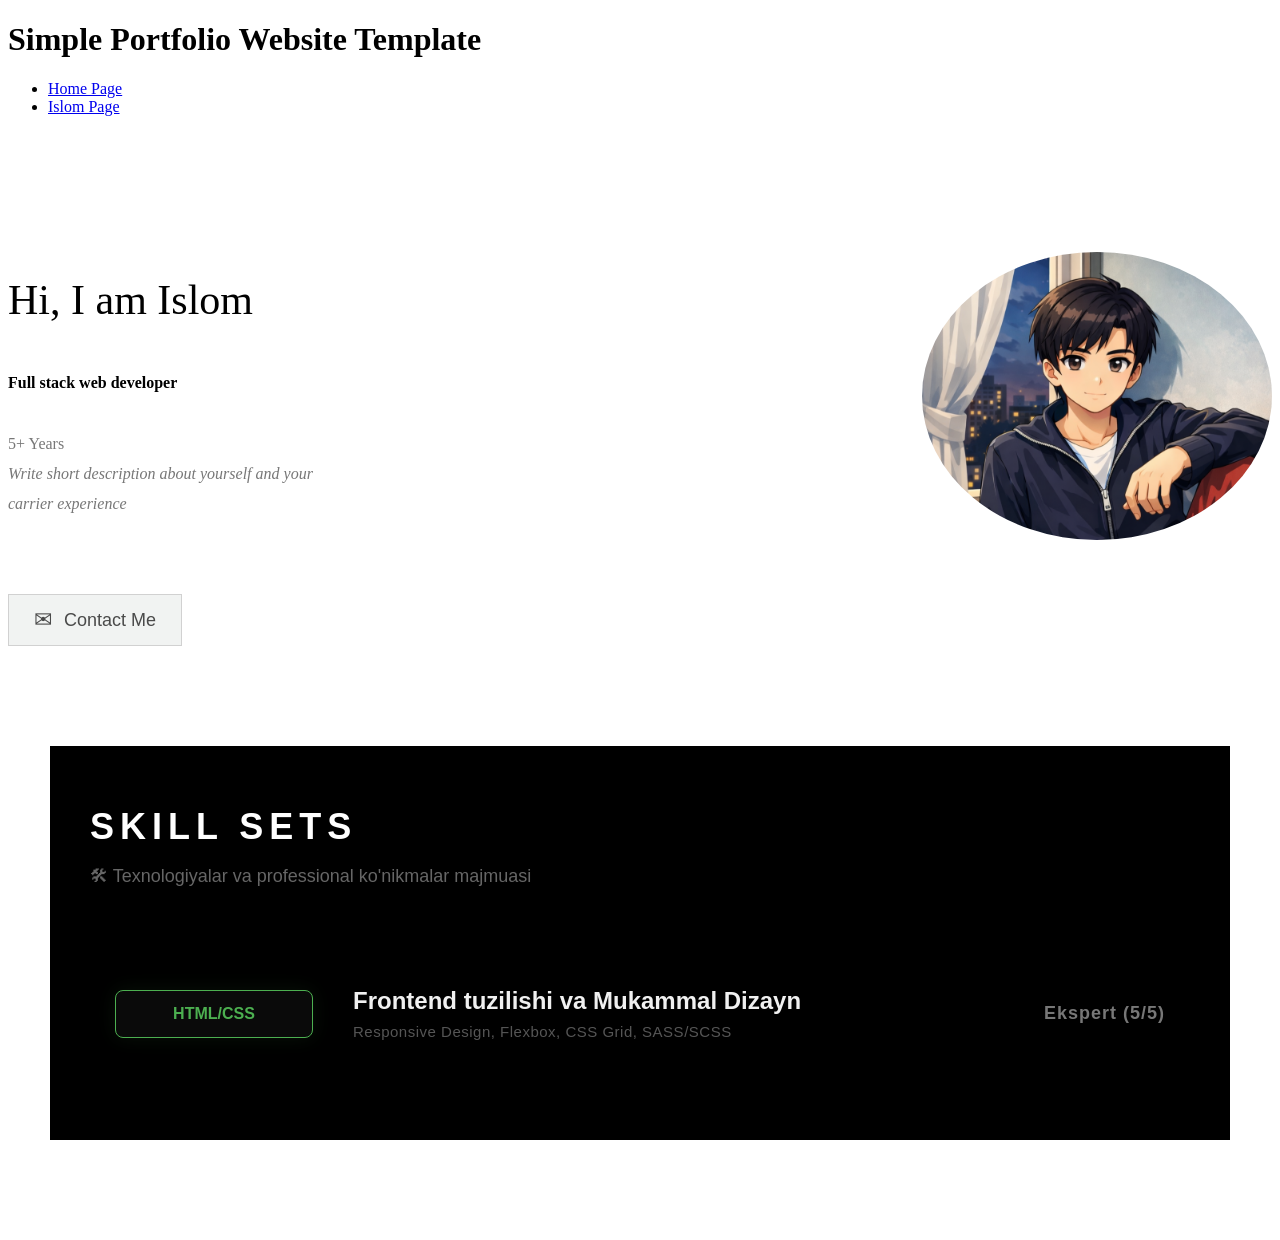
==== islom.html @ 832fddf2 "Birnchi skilla qo'shildi" ====
<!DOCTYPE html>
<html lang="en">
<head>
    <meta charset="UTF-8">
    <meta name="viewport" content="width=device-width, initial-scale=1.0">
    <title>Simple Portfolio Web-Site</title>
    <link rel="stylesheet" href="islom.css">
</head>
<body>
    <div class="container">
        <header>
            <div class="logo">
                <h1>Simple Portfolio Website Template</h1>
                <ul>
                    <li><a href="index.html">Home Page</a></li>
                    <li><a href="laziz.html">Islom Page</a></li>
                </ul>
            </div>
        </header>
    </div>
    <main>
        <div class="container">
            <div class="portfolio-flex">
                <div class="portfolio-text">
                    <h2>Hi, I am Islom</h2>
                    <h4>Full stack web developer</h4>
                    <p>5+ Years <br>
                    <i class="italic">Write short description about yourself and your <br>
                    carrier experience</i></p>
                </div>
                <div class="portfolio-img">
                    <img src="./img/ChatGPT Image 1 мар. 2026 г., 21_44_51.png" alt="">
                </div>
            </div>
        </div>
    </main>
    <section>
        <div class="container">
            <a href="https://t.me/rakhmanovvss" target="_blank" class="contact-button">
                <span class="envelope-icon">✉</span>
                Contact Me
            </a>
        </div>
    </section>
    <div class="skills-section">
         <div class="skills-header">SKILL SETS</div>
        <p>🛠 Texnologiyalar va professional ko'nikmalar majmuasi</p>

        <div class="skill-list">
            <div class="skill-item">
                    <div class="skill-left">
                        <span class="tech-tag">HTML/CSS</span>
                        <div class="skill-info">
                            <span class="skill-desc">Frontend tuzilishi va Mukammal Dizayn</span>
                            <small>Responsive Design, Flexbox, CSS Grid, SASS/SCSS</small>
                         </div>
                    </div>
                     <span class="skill-level">Ekspert (5/5)</span>
                </div>
        </div>
    </div>
</body>
</html>
---- islom.css ----
.portfolio-text {
    margin-top: 100px;
}

.portfolio-text h2 {
    font-weight: 400;
    font-size: 42px;
}

.portfolio-text h4 {
    padding-top: 15px;
}

.portfolio-flex {
    display: flex;
    justify-content: space-between;
    align-items: center;
}

.portfolio-img img {
    width: 350px;
    margin-top: 120px;
    border-radius: 50%;
}

.portfolio-text p {
    padding-top: 15px;
    line-height: 30px;
    color: #777;
}

.contact-button {
    display: inline-flex;
    align-items: center;
    background-color: #f1f3f2;
    color: #4a4a4a;
    padding: 12px 25px;
    text-decoration: none;
    font-family: sans-serif;
    font-size: 18px;
    border: 1px solid #d1d1d1;
    margin-top: 50px;
}

.envelope-icon {
    margin-right: 12px;
    font-size: 22px; 
}

.contact-button:hover {
    background-color: #e2e2e2;
}

.skills-section {
    margin: 100px auto;
    max-width: 1100px;
    padding: 60px 40px;
    background-color: #000000;
    font-family: 'Inter', 'Segoe UI', sans-serif;
}

.skills-header {
    font-size: 36px;
    font-weight: 800;
    letter-spacing: 6px;
    color: #ffffff;
    text-transform: uppercase;
    margin-bottom: 15px;
    text-align: left;
}

.skills-section > p {
    color: #666;
    font-size: 18px;
    margin-bottom: 60px;
    display: flex;
    align-items: center;
    gap: 12px;
}

.skill-item {
    display: flex;
    justify-content: space-between;
    align-items: center;
    padding: 40px 25px;
    border-bottom: 1px solid #1a1a1a;
    transition: all 0.4s cubic-bezier(0.175, 0.885, 0.32, 1.275);
}

.skill-item:last-child {
    border-bottom: none;
}

.skill-left {
    display: flex;
    align-items: center;
    gap: 40px;
}

.tech-tag {
    background-color: #0a0a0a;
    color: #4caf50;    
    padding: 14px 28px; 
    border-radius: 8px;
    font-size: 16px;
    font-weight: 700;
    border: 1px solid #4caf50;
    box-shadow: 0 0 20px rgba(76, 175, 80, 0.1);
    min-width: 140px;
    text-align: center;
}

.skill-info {
    display: flex;
    flex-direction: column;
    gap: 8px;
}

.skill-desc {
    font-size: 24px;
    font-weight: 600;
    color: #f0f0f0;
}

.skill-info small {
    font-size: 15px;
    color: #555;
    letter-spacing: 0.5px;
}

.skill-level {
    color: #777;
    font-size: 18px;
    font-weight: 600;
    letter-spacing: 1px;
}

.skill-item:hover {
    background-color: rgba(76, 175, 80, 0.03);
    padding-left: 45px;
    border-radius: 15px;
    transform: scale(1.01);
}

.skill-item:hover .tech-tag {
    box-shadow: 0 0 25px rgba(76, 175, 80, 0.3);
}
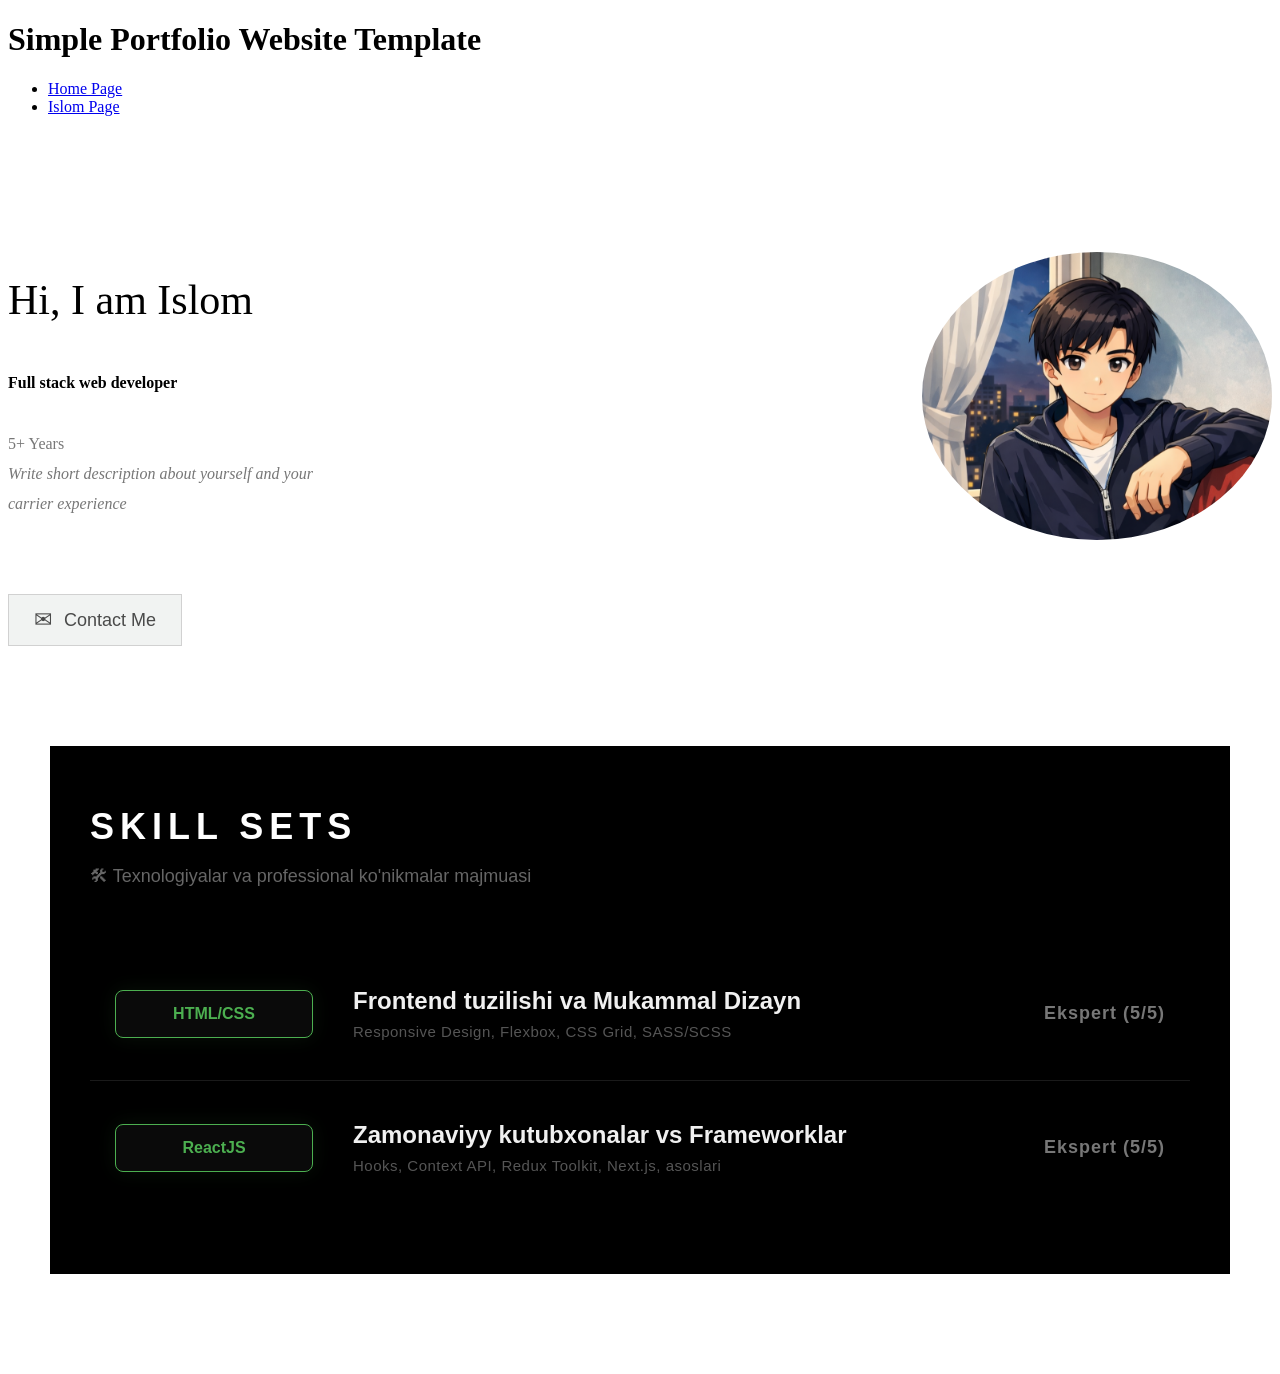
==== commit 06b61e06: "Ikkinchi skillar qo'shildi" ====
--- a/islom.html
+++ b/islom.html
@@ -56,7 +56,17 @@
                          </div>
                     </div>
                      <span class="skill-level">Ekspert (5/5)</span>
+            </div>
+            <div class="skill-item">
+                <div class="skill-left">
+                    <span class="tech-tag">ReactJS</span>
+                    <div class="skill-info">
+                        <span class="skill-desc">Zamonaviyy kutubxonalar vs Frameworklar</span>
+                        <small>Hooks, Context API, Redux Toolkit, Next.js, asoslari</small>
+                    </div>
                 </div>
+                <span class="skill-level">Ekspert (5/5)</span>
+            </div>
         </div>
     </div>
 </body>
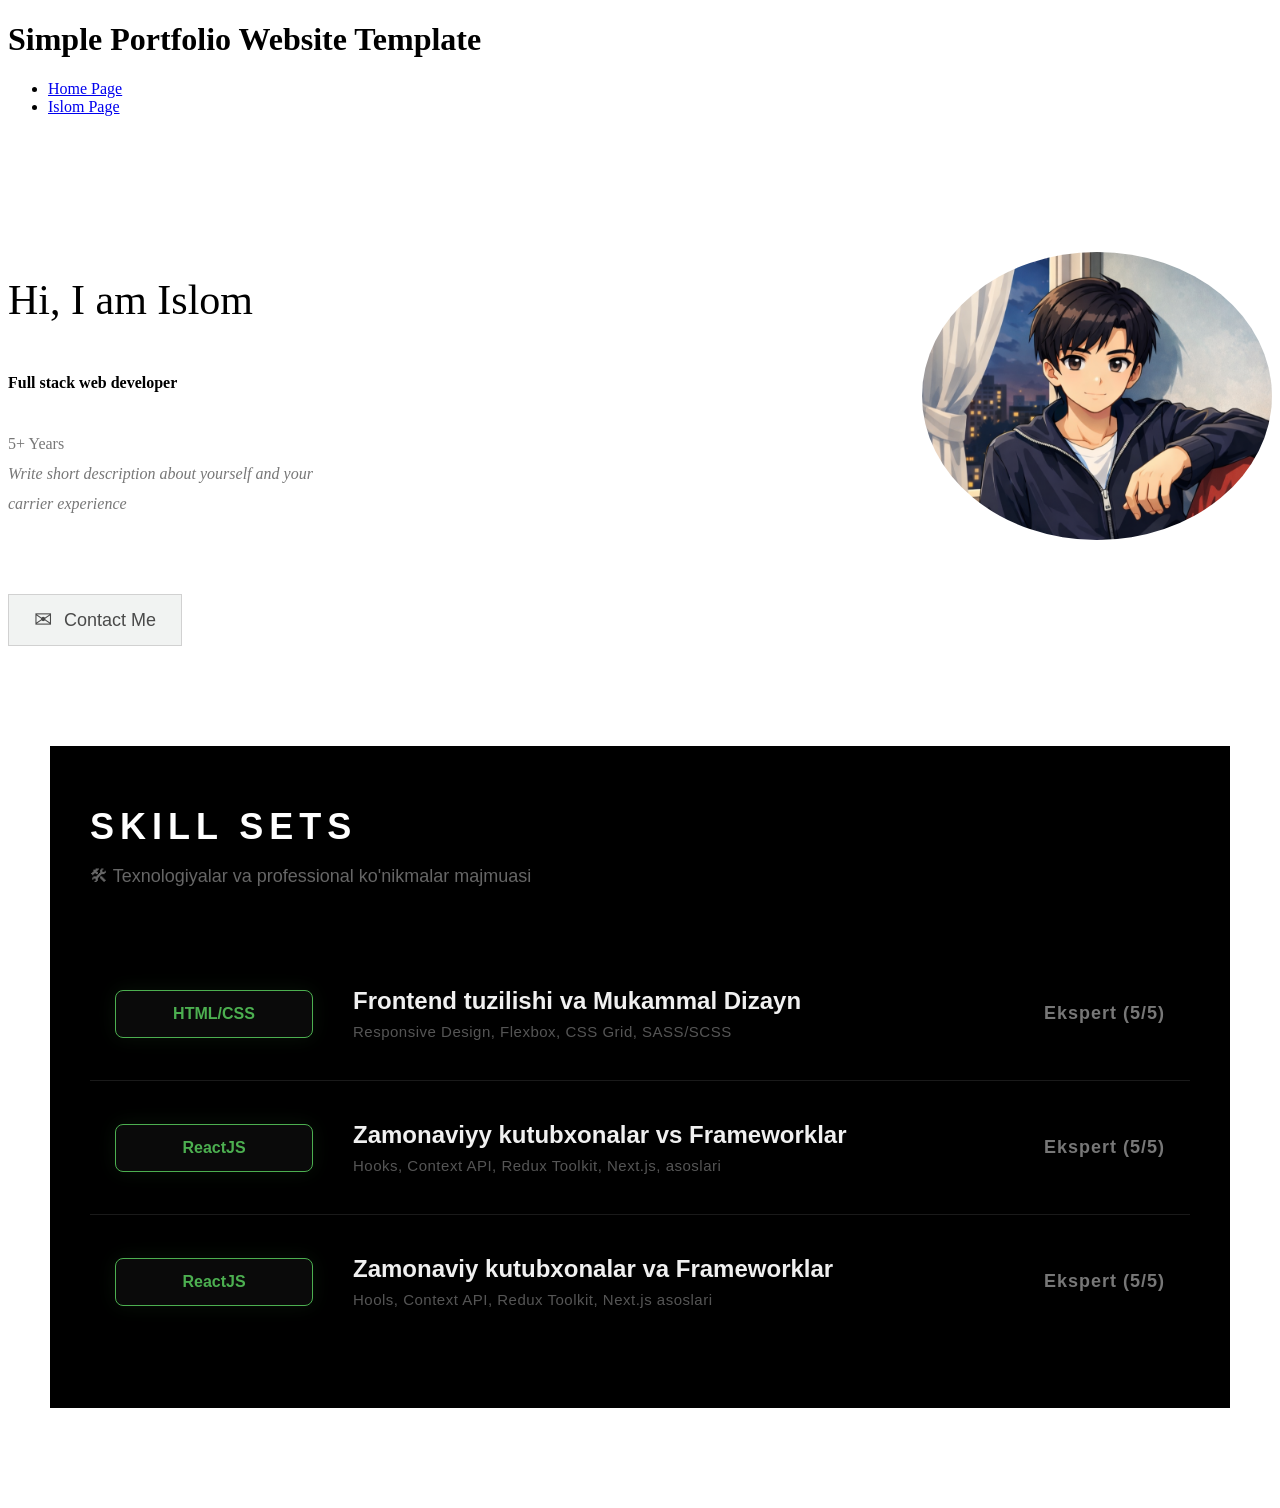
==== commit c8d3305d: "Uchinchi skillar qo'shildi" ====
--- a/islom.html
+++ b/islom.html
@@ -67,6 +67,16 @@
                 </div>
                 <span class="skill-level">Ekspert (5/5)</span>
             </div>
+            <div class="skill-item">
+                <div class="skill-left">
+                    <span class="tech-tag">ReactJS</span>
+                    <div class="skill-info">
+                        <span class="skill-desc">Zamonaviy kutubxonalar va Frameworklar</span>
+                        <small>Hools, Context API, Redux Toolkit, Next.js asoslari</small>
+                    </div>
+                </div>
+                <span class="skill-level">Ekspert (5/5)</span>
+            </div>
         </div>
     </div>
 </body>
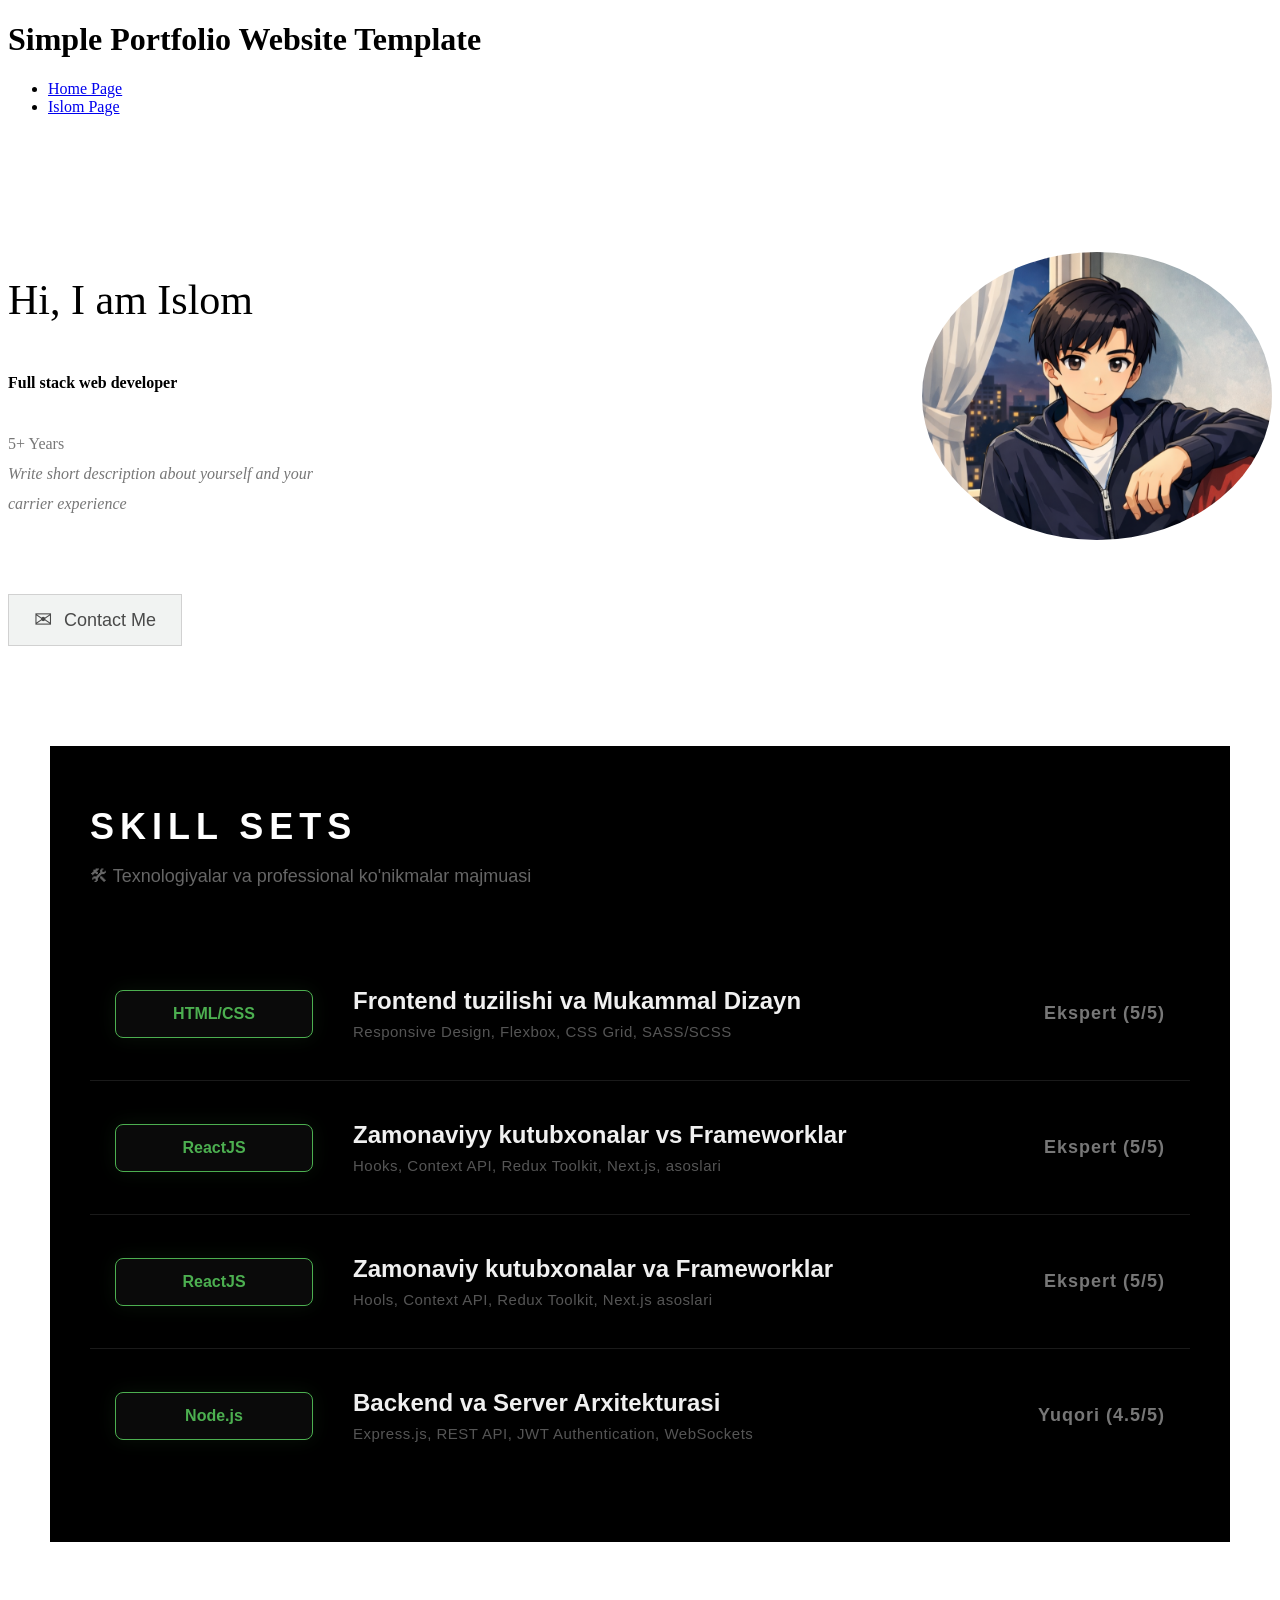
==== commit 693102b3: "Uchinchi skillar qo'shildi" ====
--- a/islom.html
+++ b/islom.html
@@ -77,6 +77,17 @@
                 </div>
                 <span class="skill-level">Ekspert (5/5)</span>
             </div>
+            
+            <div class="skill-item">
+                <div class="skill-left">
+                    <span class="tech-tag">Node.js</span>
+                    <div class="skill-info">
+                        <span class="skill-desc">Backend va Server Arxitekturasi</span>
+                        <small>Express.js, REST API, JWT Authentication, WebSockets</small>
+                    </div>
+                </div>
+                <span class="skill-level">Yuqori (4.5/5)</span>
+            </div>
         </div>
     </div>
 </body>
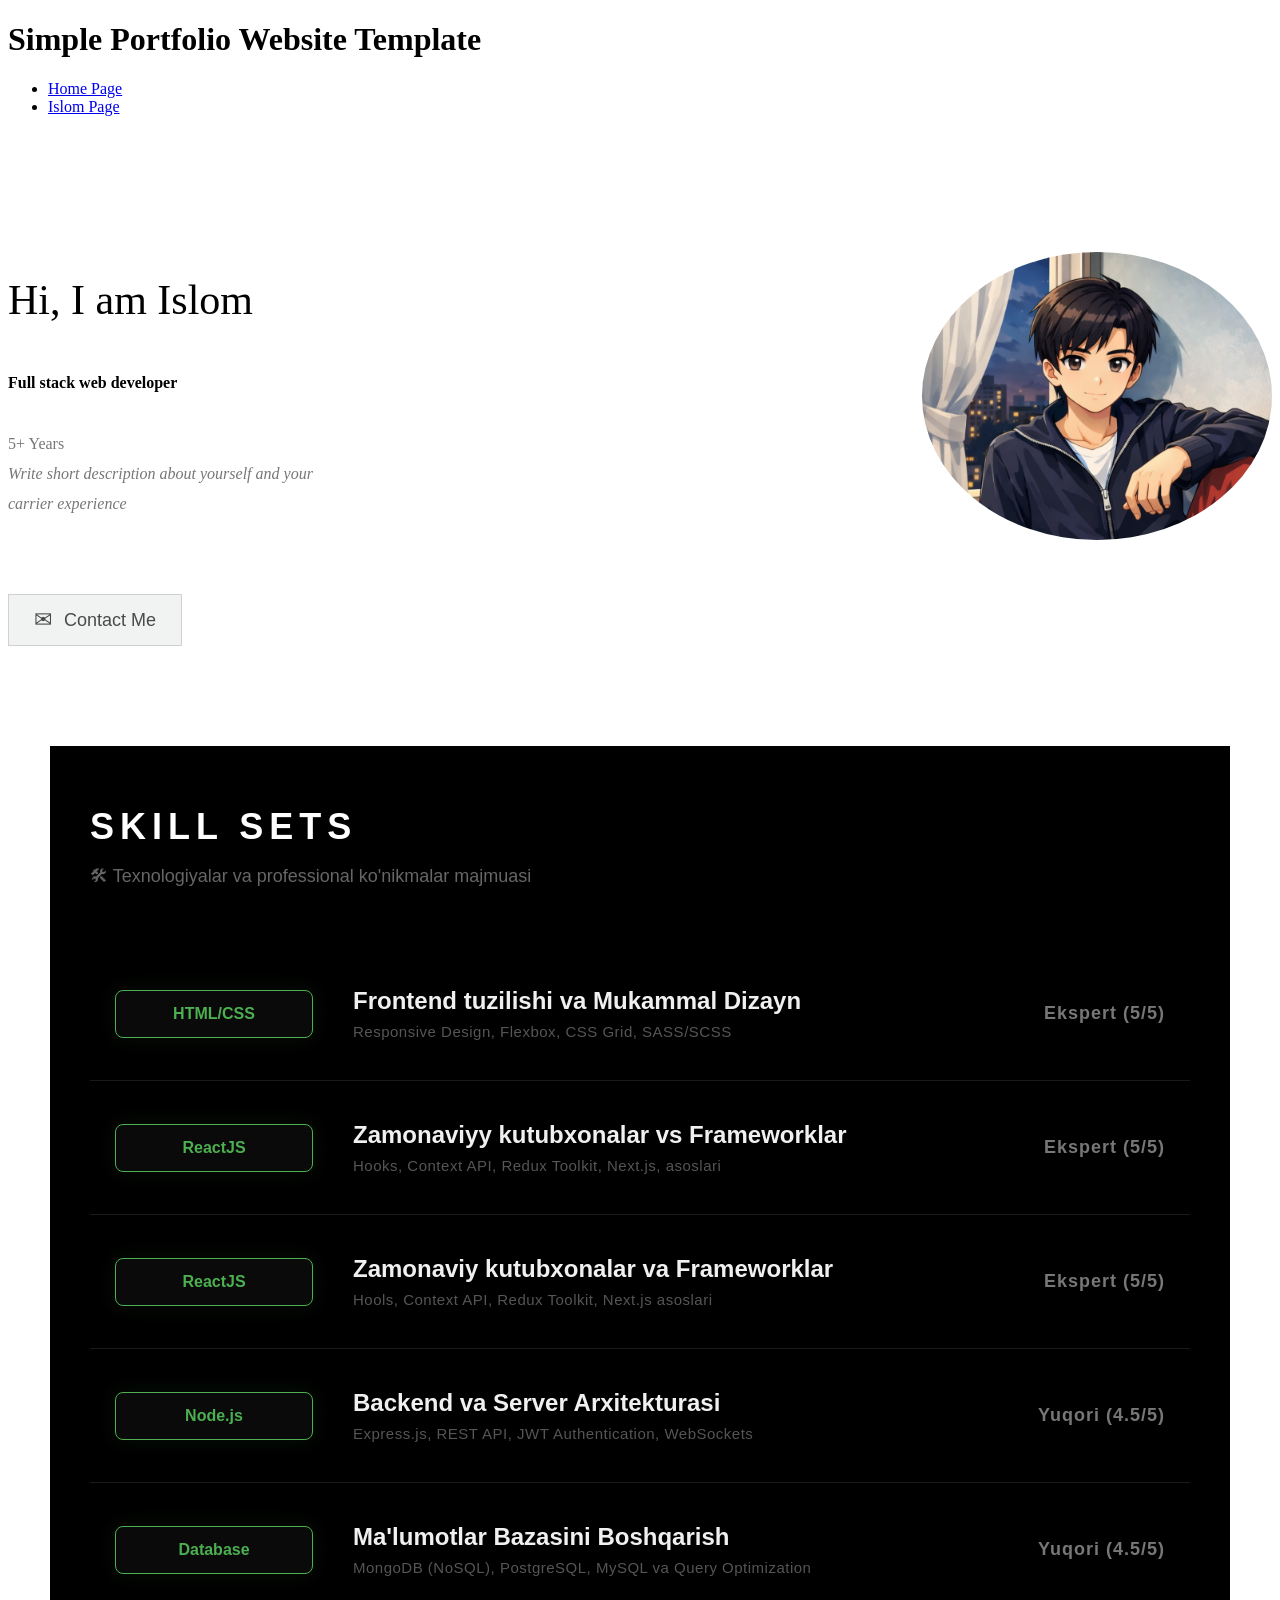
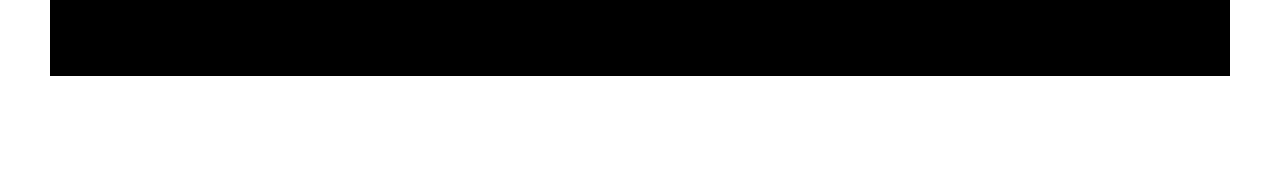
==== commit ad46c8f4: "Beshinchi skillar qo'shildi" ====
--- a/islom.html
+++ b/islom.html
@@ -88,6 +88,16 @@
                 </div>
                 <span class="skill-level">Yuqori (4.5/5)</span>
             </div>
+            <div class="skill-item">
+                <div class="skill-left">
+                    <span class="tech-tag">Database</span>
+                    <div class="skill-info">
+                        <span class="skill-desc">Ma'lumotlar Bazasini Boshqarish</span>
+                        <small>MongoDB (NoSQL), PostgreSQL, MySQL va Query Optimization</small>
+                    </div>
+                </div>
+                <span class="skill-level">Yuqori (4.5/5)</span>
+            </div>
         </div>
     </div>
 </body>
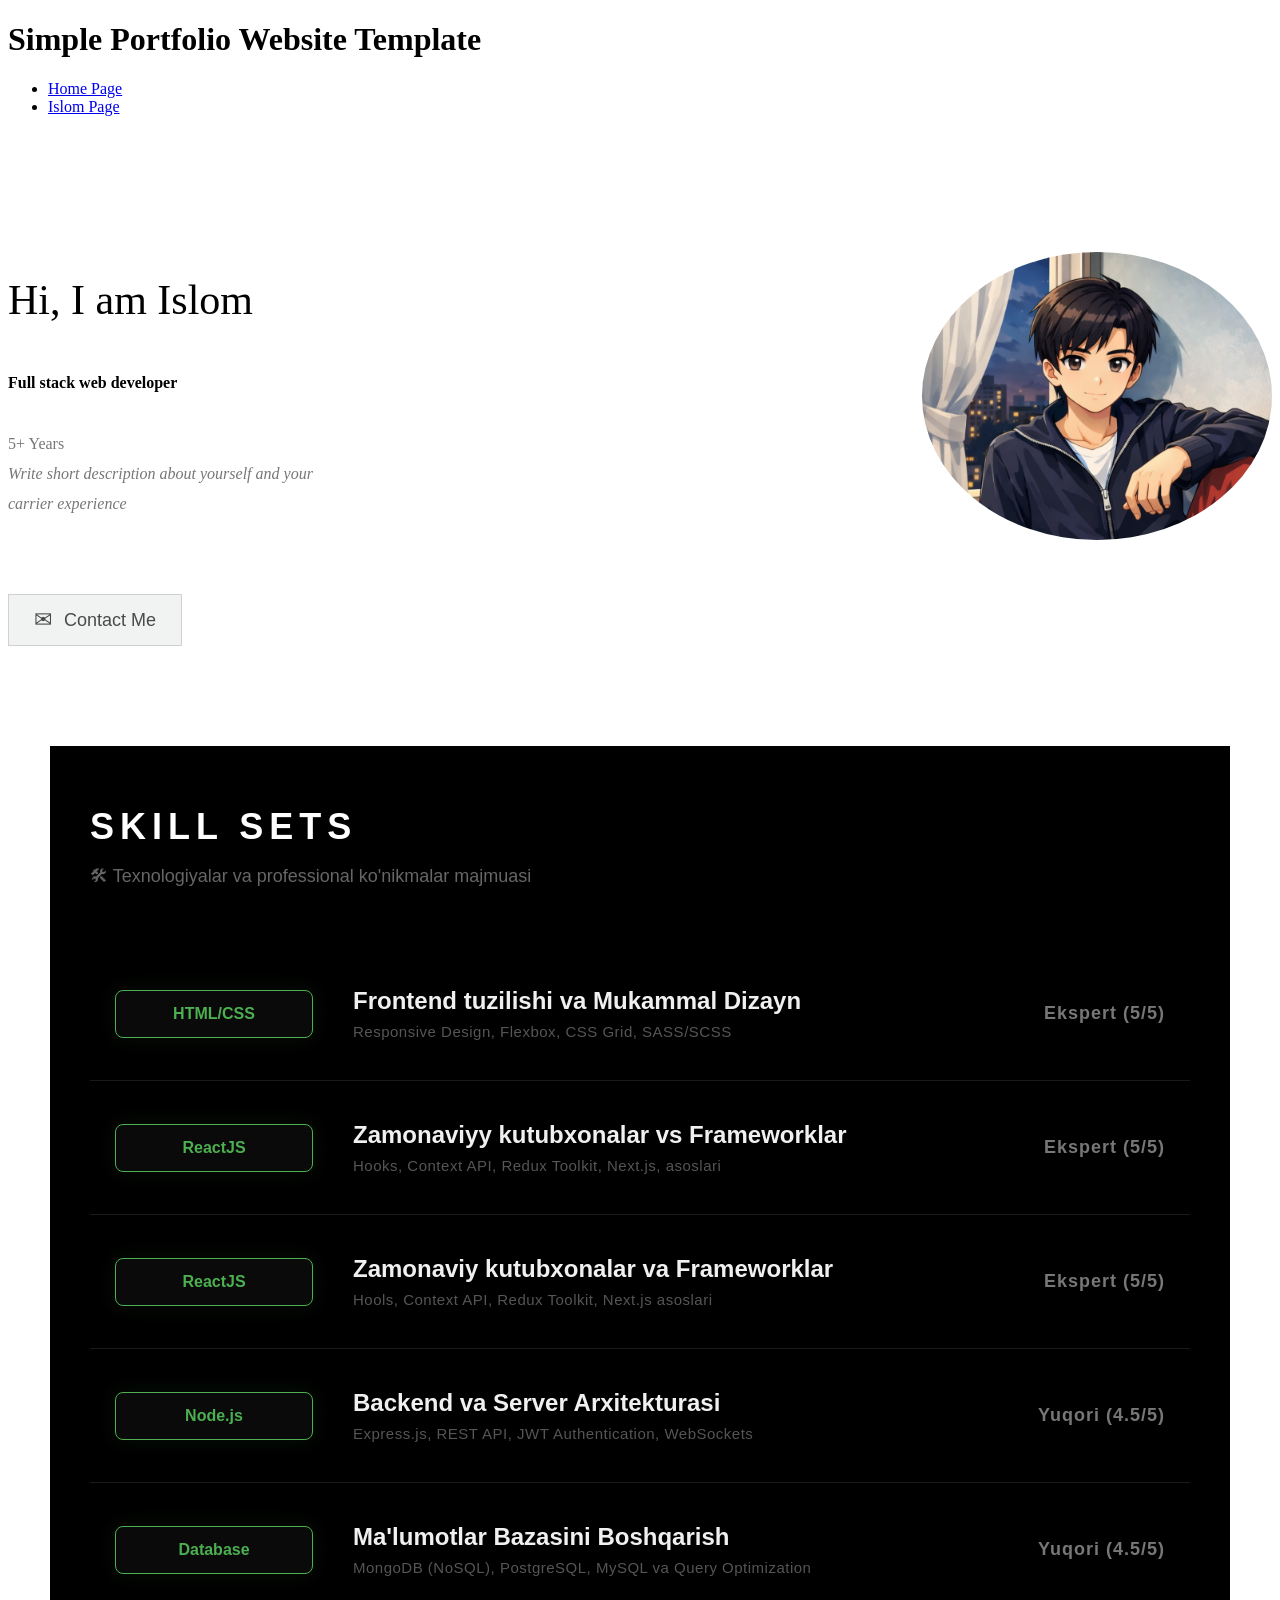
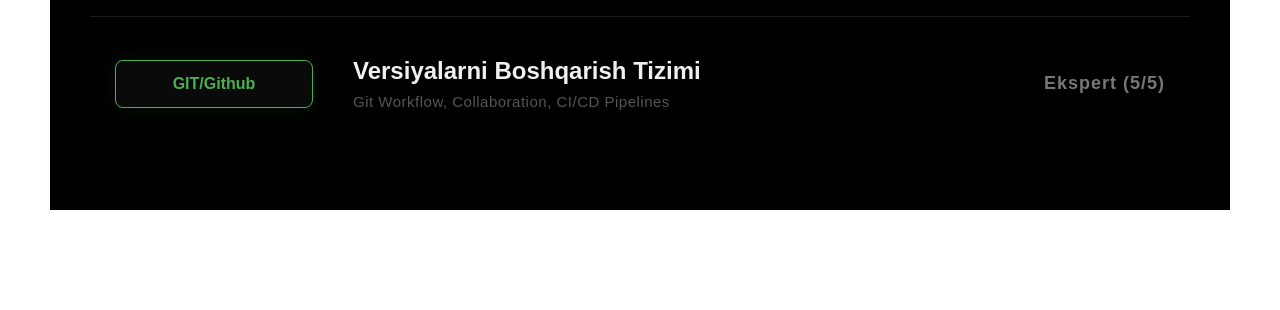
==== commit dcb98cc3: "Oltinchi skillar qo'shildi" ====
--- a/islom.html
+++ b/islom.html
@@ -98,6 +98,17 @@
                 </div>
                 <span class="skill-level">Yuqori (4.5/5)</span>
             </div>
+
+            <div class="skill-item">
+                <div class="skill-left">
+                    <span class="tech-tag">GIT/Github</span>
+                    <div class="skill-info">
+                        <span class="skill-desc">Versiyalarni Boshqarish Tizimi</span>
+                        <small>Git Workflow, Collaboration, CI/CD Pipelines</small>
+                    </div>
+                </div>
+                <span class="skill-level">Ekspert (5/5)</span>
+            </div>
         </div>
     </div>
 </body>
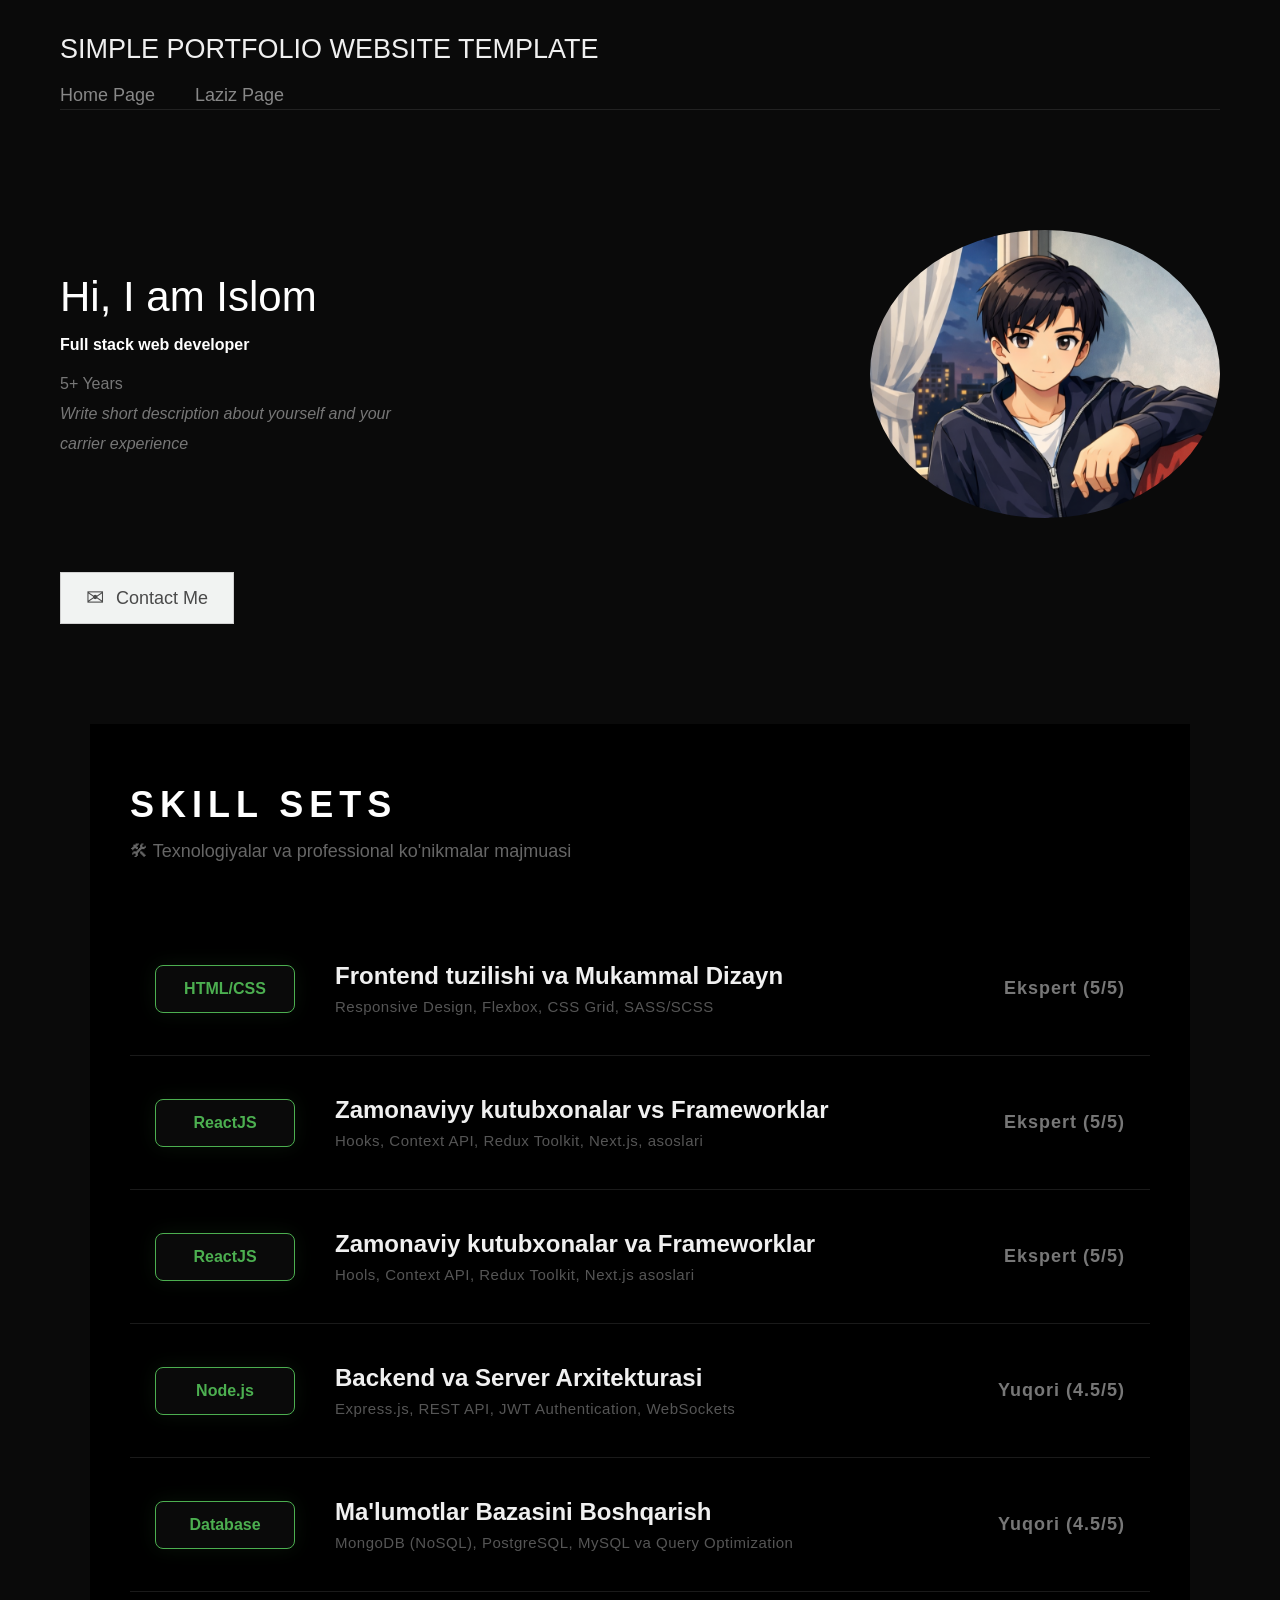
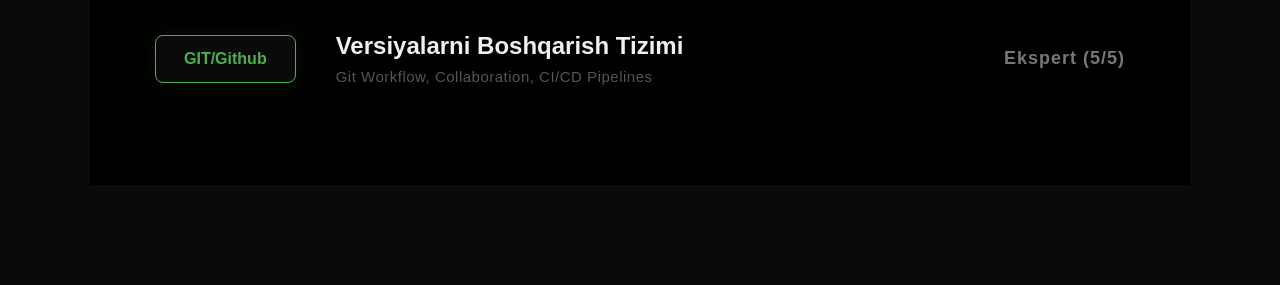
==== commit a4b607d5: "Mayda-chuda narsalar o'zgarildi" ====
--- a/islom.html
+++ b/islom.html
@@ -13,7 +13,7 @@
                 <h1>Simple Portfolio Website Template</h1>
                 <ul>
                     <li><a href="index.html">Home Page</a></li>
-                    <li><a href="laziz.html">Islom Page</a></li>
+                    <li><a href="laziz.html">Laziz Page</a></li>
                 </ul>
             </div>
         </header>
--- a/islom.css
+++ b/islom.css
@@ -1,5 +1,64 @@
 
-
+* {
+    margin: 0;
+    padding: 0;
+    box-sizing: border-box;
+    font-family: 'Segoe UI', Tahoma, Geneva, Verdana, sans-serif;
+}
+
+body {
+    background-color: #0a0a0a;
+    color: #ffffff;
+    overflow-x: hidden;
+}
+
+.container {
+    margin: 0 auto;
+    max-width: 1200px;
+    padding: 0 20px;
+}
+
+header {
+    display: flex;
+    align-items: center;
+    justify-content: space-between;
+    height: 100px;
+    border-bottom: 1px solid #222;
+    margin-top: 10px;
+}
+
+header h1 {
+    font-size: 27px;
+    font-weight: 300;
+    text-transform: uppercase;
+    color: #f0f0f0;
+    margin-top: 20px;
+}
+
+header ul {
+    display: flex;
+    list-style: none;
+    padding-top: 20px;
+    gap: 40px;
+}
+
+header a {
+    text-decoration: none;
+    color: #888;
+    font-size: 18px;
+    font-weight: 400;
+    transition: all 0.5s ease;
+}
+
+header a:hover {
+    color: #00ffcc;
+}
+
+header h1:hover {
+    color: #fff;
+    cursor: default;
+    transition: 0.5s;
+}
 .portfolio-text {
     margin-top: 100px;
 }
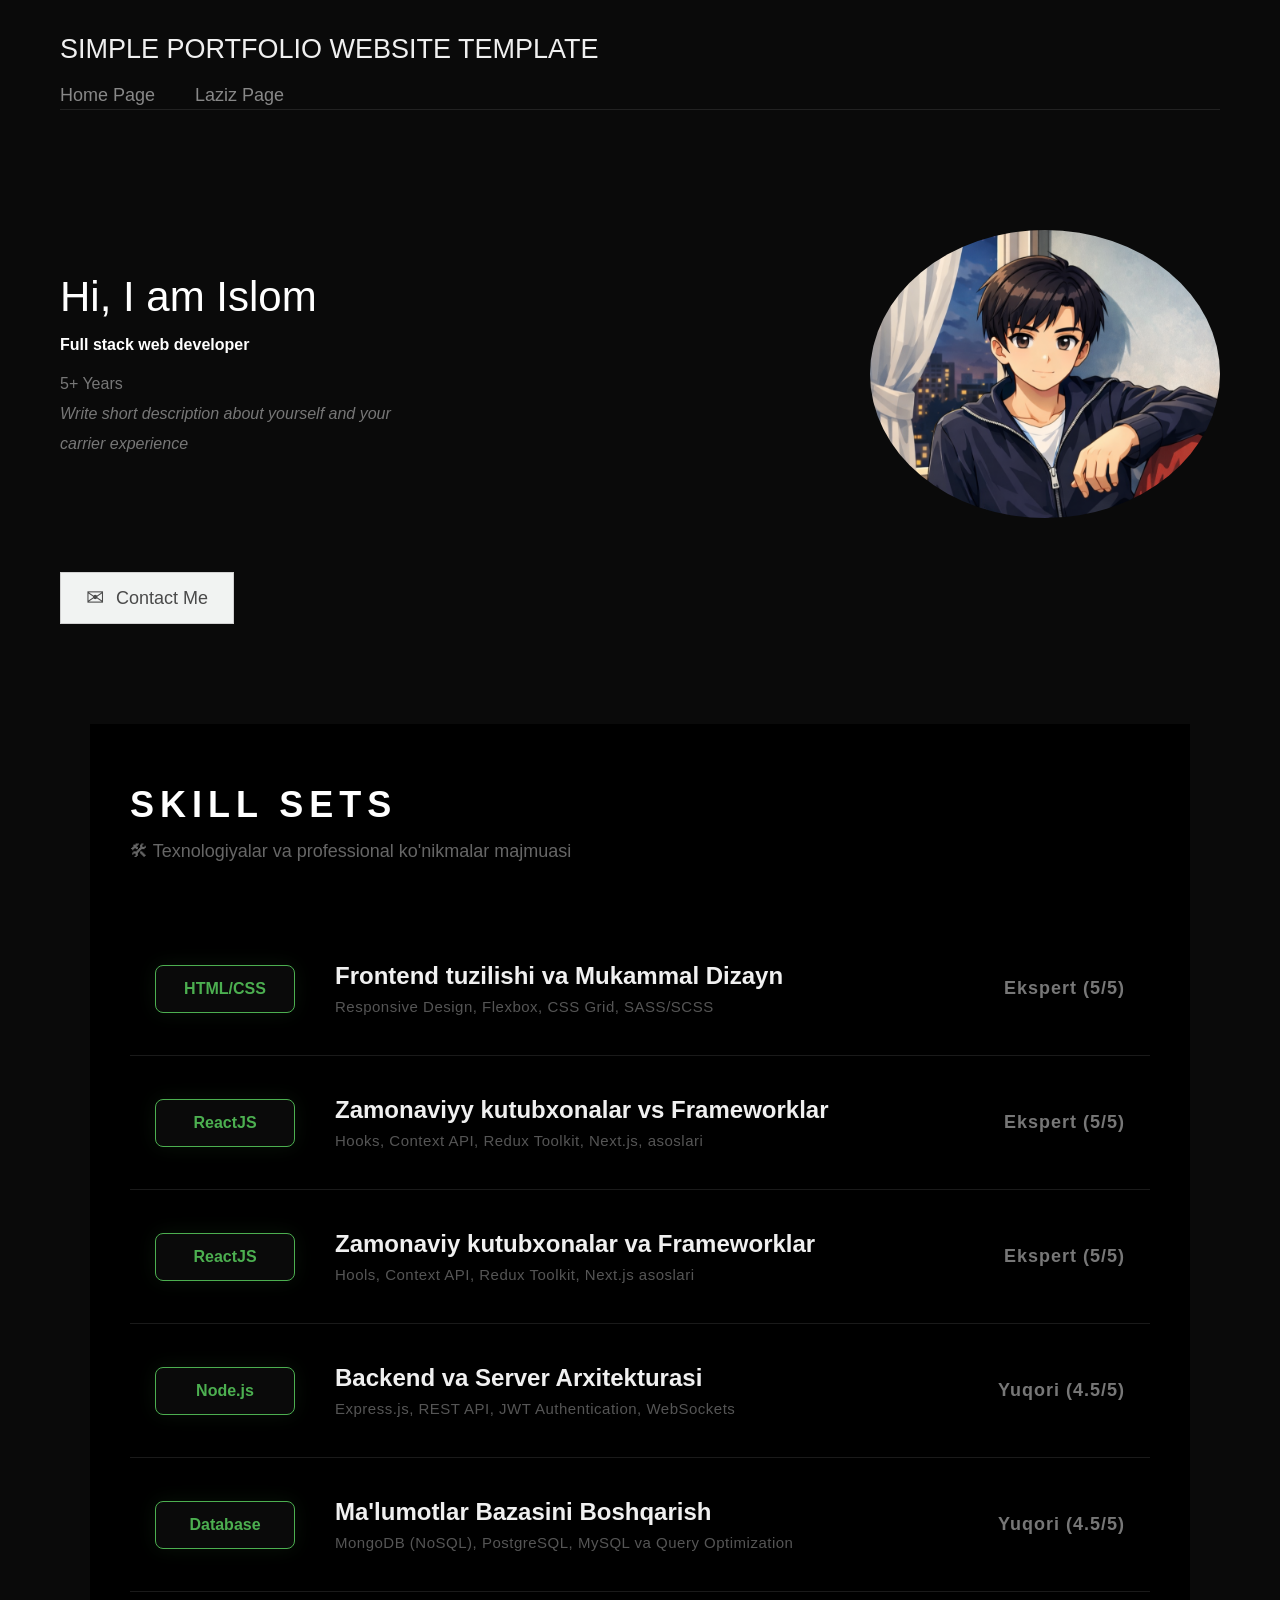
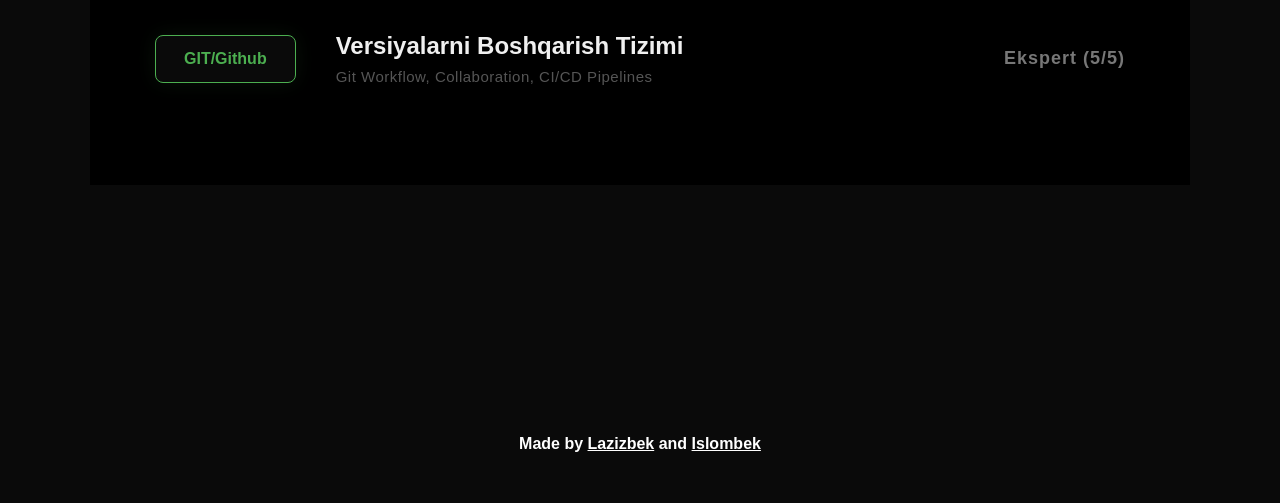
==== commit b929e2f9: "Yanada Mayda chudalar qo'shildi" ====
--- a/islom.html
+++ b/islom.html
@@ -111,5 +111,10 @@
             </div>
         </div>
     </div>
+    <footer>
+        <div class="conatiner">
+            <h4 class="made-by">Made by <a href="./laziz.html" target="_blank">Lazizbek</a> and <a href="./islom.html" target="_blank">Islombek</a></h4>
+        </div>
+    </footer>
 </body>
 </html>
--- a/islom.css
+++ b/islom.css
@@ -205,4 +205,12 @@
 
 .skill-item:hover .tech-tag {
     box-shadow: 0 0 25px rgba(76, 175, 80, 0.3);
+}
+.made-by {
+    text-align: center;
+    padding-top: 150px;
+    padding-bottom: 50px;
+}
+.made-by a {
+    color: #fff;
 }
